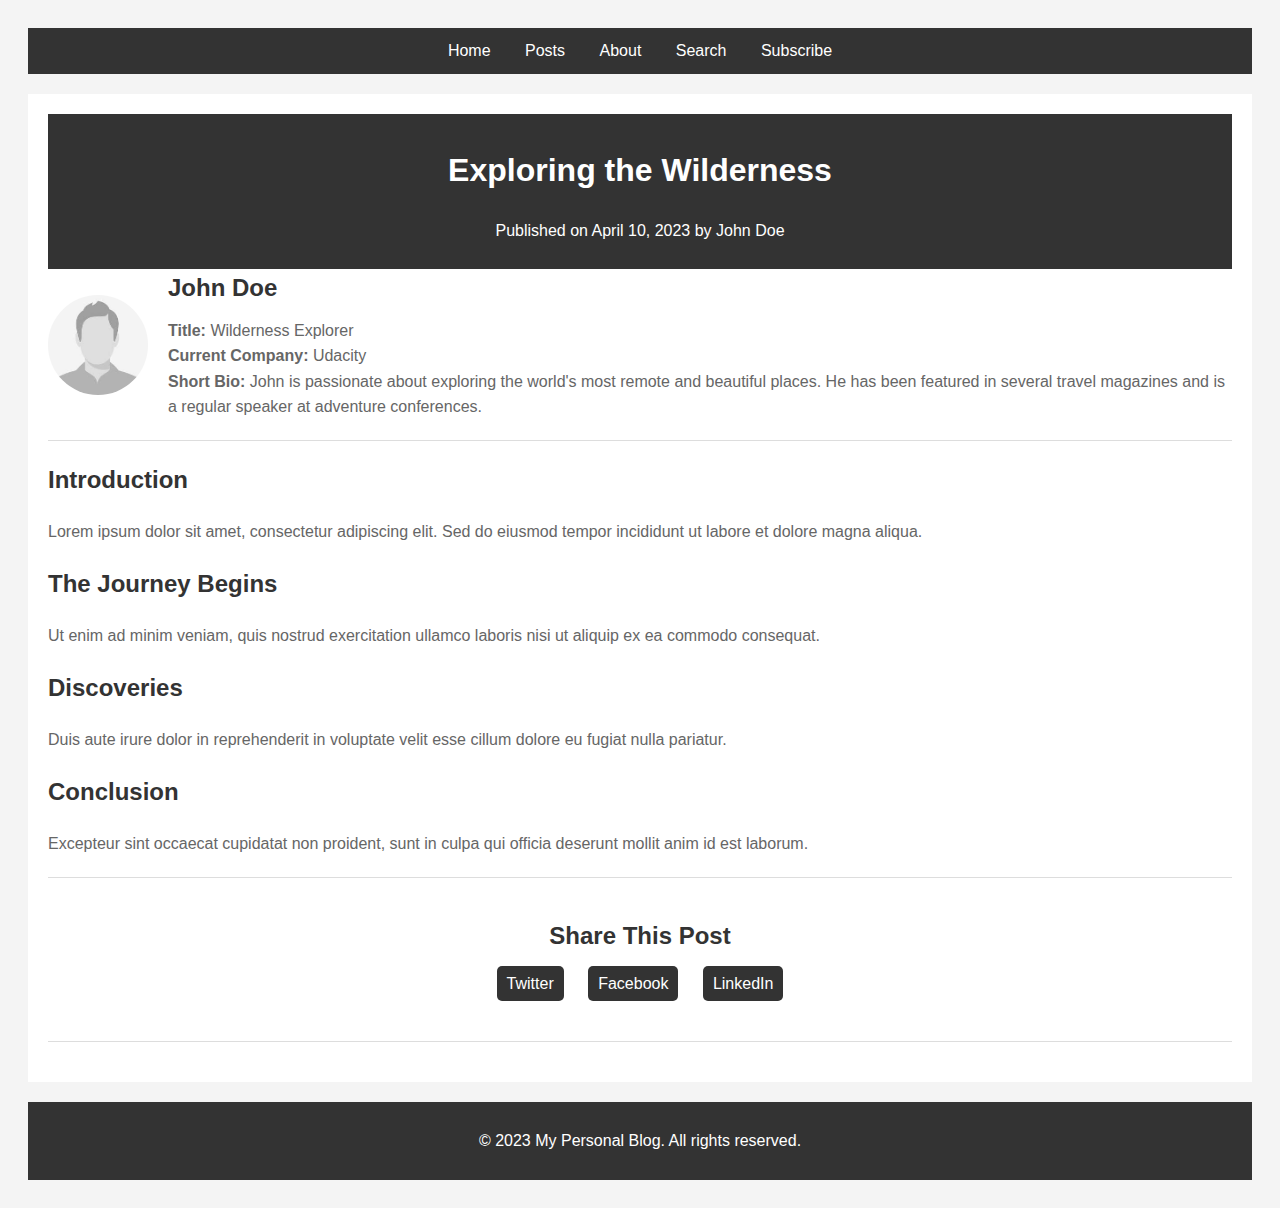
==== blog-post.html @ a3ae7c4c "first commit" ====
<!DOCTYPE html>
<html lang="en">
  <head>
    <meta charset="UTF-8" />
    <meta name="viewport" content="width=device-width, initial-scale=1.0" />
    <title>Blog Post | My Personal Blog</title>
    <link rel="stylesheet" href="assets/css/main.css" />
  </head>

  <body>
    <header>
      <nav>
        <a href="index.html">Home</a>
        <a href="blog-post.html">Posts</a>
        <a href="">About</a>
        <a href="">Search</a>
        <a href="subscribe.html">Subscribe</a>
      </nav>
    </header>
    <main>
      <article>
        <header>
          <h1>Exploring the Wilderness</h1>
          <p>
            Published on <time datetime="2023-04-10">April 10, 2023</time> by
            John Doe
          </p>
        </header>

        <section class="author-info">
          <img src="assets/images/avatar.jpg" alt="Author Avatar" class="avatar">
          <div class="author-details">
            <h2>John Doe</h2>
            <p><strong>Title:</strong> Wilderness Explorer</p>
            <p><strong>Current Company: </strong>Udacity</p>
            <p><strong>Short Bio:</strong> John is passionate about exploring the world's most remote and beautiful places. He has been featured in several travel magazines and is a regular speaker at adventure conferences.</p>
          </div>
       
        </section>

        <section id="section1">
          <h2>Introduction</h2>
          <p>
            Lorem ipsum dolor sit amet, consectetur adipiscing elit. Sed do
            eiusmod tempor incididunt ut labore et dolore magna aliqua.
          </p>
        </section>
        <section id="section2">
          <h2>The Journey Begins</h2>
          <p>
            Ut enim ad minim veniam, quis nostrud exercitation ullamco laboris
            nisi ut aliquip ex ea commodo consequat.
          </p>
        </section>
        <section id="section3">
          <h2>Discoveries</h2>
          <p>
            Duis aute irure dolor in reprehenderit in voluptate velit esse
            cillum dolore eu fugiat nulla pariatur.
          </p>
        </section>
        <section id="section4">
          <h2>Conclusion</h2>
          <p>
            Excepteur sint occaecat cupidatat non proident, sunt in culpa qui
            officia deserunt mollit anim id est laborum.
          </p>
        </section>
        <section class="social-sharing">
            <h2>Share This Post</h2>
            <a href="https://twitter.com/johndoe" target="_blank">Twitter</a>
            <a href="https://facebook.com/johndoe" target="_blank">Facebook</a>
            <a href="https://linkedin.com/in/johndoe" target="_blank">LinkedIn</a>
          </section>
      </article>
    </main>
    <footer>
      <p>© 2023 My Personal Blog. All rights reserved.</p>
    </footer>
  </body>
</html>
---- assets/css/main.css ----
/* main.css */

/* General styles */
body {
    font-family: Arial, sans-serif;
    line-height: 1.6;
    color: #333;
    background-color: #f4f4f4;
    padding: 20px;
  }
  
  header {
    background: #333;
    color: #fff;
    padding: 10px 20px;
    text-align: center;
  }
  
  header nav a {
    color: #fff;
    margin: 0 15px;
    text-decoration: none;
  }
  
  main {
    padding: 20px;
    background: #fff;
    margin: 20px 0;
  }
  
  article {
    border-bottom: 1px solid #ddd;
    padding-bottom: 20px;
    margin-bottom: 20px;
  }
  
  footer {
    text-align: center;
    padding: 10px 20px;
    background: #333;
    color: #fff;
  }
  
  /* Author Info Section */
  .author-info {
    display: flex;
    align-items: center;
    margin-bottom: 20px;
    border-bottom: 1px solid #ddd;
    padding-bottom: 20px;
  }
  
  .author-info .avatar {
    width: 100px;
    height: 100px;
    border-radius: 50%;
    margin-right: 20px;
  }
  
  .author-info .author-details h2 {
    margin: 0 0 10px 0;
  }
  
  .author-info .author-details p {
    margin: 0;
  }
  
  /* Social Sharing Section */
  .social-sharing {
    margin-top: 20px;
    border-top: 1px solid #ddd;
    padding-top: 20px;
    text-align: center;
  }
  
  .social-sharing h2 {
    margin-bottom: 10px;
  }
  
  .social-sharing a {
    display: inline-block;
    margin: 0 10px;
    color: #fff;
    background-color: #333;
    padding: 5px 10px;
    border-radius: 5px;
    text-decoration: none;
    transition: background-color 0.3s;
  }
  
  .social-sharing a:hover {
    background-color: #555;
  }
  
  /* Blog Post Sections */
  section {
    margin-bottom: 20px;
  }
  
  section h2 {
    color: #333;
  }
  
  section p {
    color: #666;
  }

  /* Subscribe Section */
  .subscribe-form {
    background-color: #fff;
    padding: 20px;
    border-radius: 8px;
    box-shadow: 0 0 10px rgba(0, 0, 0, 0.1);
    max-width: 400px;
    margin: 0 auto;
}

.subscribe-form h1 {
    font-size: 24px;
    margin-bottom: 20px;
    text-align: center;
}

.subscribe-form label {
    display: block;
    margin-bottom: 5px;
    font-weight: bold;
}

.subscribe-form input[type="text"],
.subscribe-form input[type="email"] {
    width: 100%;
    padding: 10px;
    margin-bottom: 15px;
    border: 1px solid #ccc;
    border-radius: 4px;
}

.subscribe-form button {
    width: 100%;
    padding: 10px;
    background-color: #333;
    color: #fff;
    border: none;
    border-radius: 4px;
    cursor: pointer;
    font-size: 16px;
}

.subscribe-form button:hover {
    background-color: #555;
}
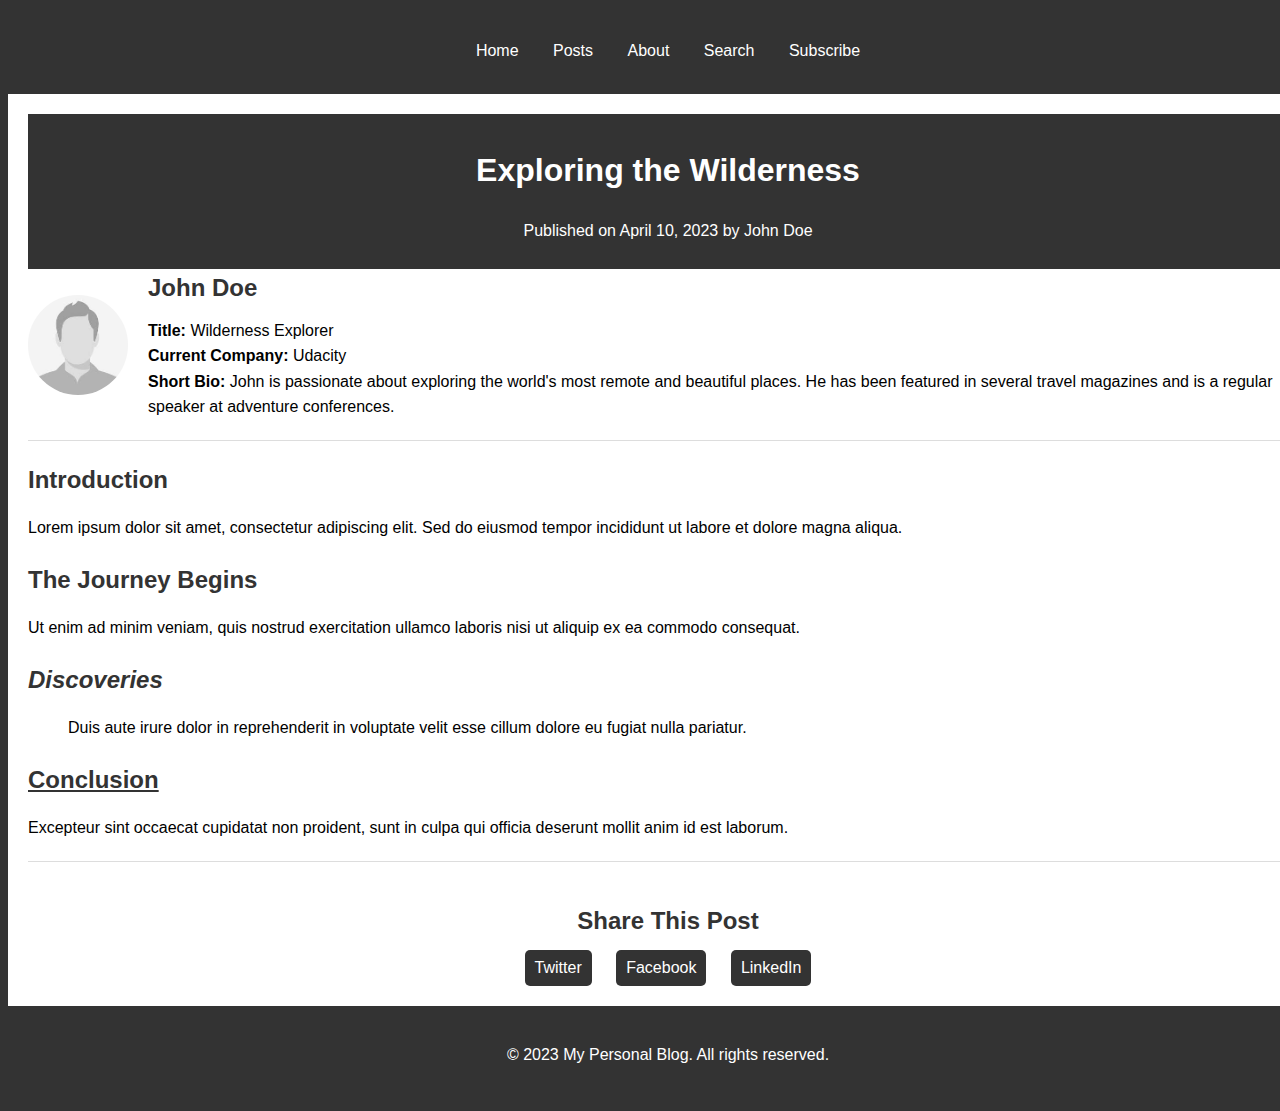
==== commit b3169894: "corrected missing items" ====
--- a/blog-post.html
+++ b/blog-post.html
@@ -1,81 +1,91 @@
 <!DOCTYPE html>
 <html lang="en">
-  <head>
-    <meta charset="UTF-8" />
-    <meta name="viewport" content="width=device-width, initial-scale=1.0" />
-    <title>Blog Post | My Personal Blog</title>
-    <link rel="stylesheet" href="assets/css/main.css" />
-  </head>
 
-  <body>
-    <header>
-      <nav>
-        <a href="index.html">Home</a>
-        <a href="blog-post.html">Posts</a>
-        <a href="">About</a>
-        <a href="">Search</a>
-        <a href="subscribe.html">Subscribe</a>
-      </nav>
-    </header>
-    <main>
-      <article>
-        <header>
-          <h1>Exploring the Wilderness</h1>
-          <p>
-            Published on <time datetime="2023-04-10">April 10, 2023</time> by
-            John Doe
+<head>
+  <meta charset="UTF-8" />
+  <meta name="viewport" content="width=device-width, initial-scale=1.0" />
+  <title>Blog Post | My Personal Blog</title>
+  <link rel="stylesheet" href="assets/css/main.css" />
+</head>
+
+<body>
+  <header>
+    <nav>
+      <a href="index.html">Home</a>
+      <a href="blog-post.html">Posts</a>
+      <a href="">About</a>
+      <a href="">Search</a>
+      <a href="subscribe.html">Subscribe</a>
+    </nav>
+  </header>
+  <main>
+    <article>
+      <header>
+        <h1>Exploring the Wilderness</h1>
+        <p>
+          Published on <time datetime="2023-04-10">April 10, 2023</time> by
+          John Doe
+        </p>
+      </header>
+
+      <section class="author-info">
+        <img src="assets/images/avatar.jpg" alt="Author Avatar" class="avatar">
+        <div class="author-details">
+          <h2>John Doe</h2>
+          <p><strong>Title:</strong> Wilderness Explorer</p>
+          <p><strong>Current Company: </strong>Udacity</p>
+          <p><strong>Short Bio:</strong> John is passionate about exploring the world's most remote and beautiful
+            places. He has been featured in several travel magazines and is a regular speaker at adventure conferences.
           </p>
-        </header>
+        </div>
 
-        <section class="author-info">
-          <img src="assets/images/avatar.jpg" alt="Author Avatar" class="avatar">
-          <div class="author-details">
-            <h2>John Doe</h2>
-            <p><strong>Title:</strong> Wilderness Explorer</p>
-            <p><strong>Current Company: </strong>Udacity</p>
-            <p><strong>Short Bio:</strong> John is passionate about exploring the world's most remote and beautiful places. He has been featured in several travel magazines and is a regular speaker at adventure conferences.</p>
-          </div>
-       
-        </section>
+      </section>
 
-        <section id="section1">
-          <h2>Introduction</h2>
-          <p>
-            Lorem ipsum dolor sit amet, consectetur adipiscing elit. Sed do
-            eiusmod tempor incididunt ut labore et dolore magna aliqua.
-          </p>
-        </section>
-        <section id="section2">
-          <h2>The Journey Begins</h2>
-          <p>
-            Ut enim ad minim veniam, quis nostrud exercitation ullamco laboris
-            nisi ut aliquip ex ea commodo consequat.
-          </p>
-        </section>
-        <section id="section3">
-          <h2>Discoveries</h2>
-          <p>
-            Duis aute irure dolor in reprehenderit in voluptate velit esse
-            cillum dolore eu fugiat nulla pariatur.
-          </p>
-        </section>
-        <section id="section4">
-          <h2>Conclusion</h2>
-          <p>
-            Excepteur sint occaecat cupidatat non proident, sunt in culpa qui
-            officia deserunt mollit anim id est laborum.
-          </p>
-        </section>
-        <section class="social-sharing">
-            <h2>Share This Post</h2>
-            <a href="https://twitter.com/johndoe" target="_blank">Twitter</a>
-            <a href="https://facebook.com/johndoe" target="_blank">Facebook</a>
-            <a href="https://linkedin.com/in/johndoe" target="_blank">LinkedIn</a>
-          </section>
-      </article>
-    </main>
-    <footer>
-      <p>© 2023 My Personal Blog. All rights reserved.</p>
-    </footer>
-  </body>
+      <section id="section1">
+        <h2>
+          <italic>Introduction</italic>
+        </h2>
+        <p>
+          <italic>Lorem ipsum</italic> dolor sit amet, consectetur adipiscing elit. Sed do
+          eiusmod tempor incididunt ut labore et dolore magna aliqua.
+        </p>
+      </section>
+      <section id="section2">
+        <h2>The Journey Begins</h2>
+        <p>
+          Ut enim ad minim veniam, quis nostrud exercitation ullamco laboris
+          nisi ut aliquip ex ea commodo consequat.
+
+        </p>
+      </section>
+      <section id="section3">
+        <h2><em>Discoveries</em></h2>
+        <p>
+        <blockquote>
+          Duis aute irure dolor in reprehenderit in voluptate velit esse
+          cillum dolore eu fugiat nulla pariatur.
+
+        </blockquote>
+        </p>
+      </section>
+      <section id="section4">
+        <h2> <u>Conclusion</u></h2>
+        <p>
+          Excepteur sint occaecat cupidatat non proident, sunt in culpa qui
+          officia deserunt mollit anim id est laborum.
+        </p>
+      </section>
+      <section class="social-sharing">
+        <h2>Share This Post</h2>
+        <a href="https://twitter.com/johndoe" target="_blank">Twitter</a>
+        <a href="https://facebook.com/johndoe" target="_blank">Facebook</a>
+        <a href="https://linkedin.com/in/johndoe" target="_blank">LinkedIn</a>
+      </section>
+    </article>
+  </main>
+  <footer>
+    <p>© 2023 My Personal Blog. All rights reserved.</p>
+  </footer>
+</body>
+
 </html>--- a/assets/css/main.css
+++ b/assets/css/main.css
@@ -1,152 +1,88 @@
-/* main.css */
+/* General styles */
+@import "components.css";
+@import "subscribe.css";
+@import "blog-post.css";
 
-/* General styles */
 body {
-    font-family: Arial, sans-serif;
-    line-height: 1.6;
-    color: #333;
-    background-color: #f4f4f4;
-    padding: 20px;
-  }
-  
-  header {
-    background: #333;
-    color: #fff;
-    padding: 10px 20px;
-    text-align: center;
-  }
-  
-  header nav a {
-    color: #fff;
-    margin: 0 15px;
-    text-decoration: none;
-  }
-  
-  main {
-    padding: 20px;
-    background: #fff;
-    margin: 20px 0;
-  }
-  
-  article {
-    border-bottom: 1px solid #ddd;
-    padding-bottom: 20px;
-    margin-bottom: 20px;
-  }
-  
-  footer {
-    text-align: center;
-    padding: 10px 20px;
-    background: #333;
-    color: #fff;
-  }
-  
-  /* Author Info Section */
-  .author-info {
-    display: flex;
-    align-items: center;
-    margin-bottom: 20px;
-    border-bottom: 1px solid #ddd;
-    padding-bottom: 20px;
-  }
-  
-  .author-info .avatar {
-    width: 100px;
-    height: 100px;
-    border-radius: 50%;
-    margin-right: 20px;
-  }
-  
-  .author-info .author-details h2 {
-    margin: 0 0 10px 0;
-  }
-  
-  .author-info .author-details p {
-    margin: 0;
-  }
-  
-  /* Social Sharing Section */
-  .social-sharing {
-    margin-top: 20px;
-    border-top: 1px solid #ddd;
-    padding-top: 20px;
-    text-align: center;
-  }
-  
-  .social-sharing h2 {
-    margin-bottom: 10px;
-  }
-  
-  .social-sharing a {
-    display: inline-block;
-    margin: 0 10px;
-    color: #fff;
-    background-color: #333;
-    padding: 5px 10px;
-    border-radius: 5px;
-    text-decoration: none;
-    transition: background-color 0.3s;
-  }
-  
-  .social-sharing a:hover {
-    background-color: #555;
-  }
-  
-  /* Blog Post Sections */
-  section {
-    margin-bottom: 20px;
-  }
-  
-  section h2 {
-    color: #333;
-  }
-  
-  section p {
-    color: #666;
-  }
-
-  /* Subscribe Section */
-  .subscribe-form {
-    background-color: #fff;
-    padding: 20px;
-    border-radius: 8px;
-    box-shadow: 0 0 10px rgba(0, 0, 0, 0.1);
-    max-width: 400px;
-    margin: 0 auto;
+  font-family: Arial, sans-serif;
+  line-height: 1.6;
+  color: #000000;
+  background-color: #333333;
+  padding: 20px;
+  display: flex;
+  flex-direction: column;
+  align-items: center;
+  justify-content: center;
+  width: 100%;
+  height: auto;
 }
 
-.subscribe-form h1 {
-    font-size: 24px;
-    margin-bottom: 20px;
-    text-align: center;
+header {
+  background: #333;
+  color: #fff;
+  padding: 10px 20px;
+  text-align: center;
 }
 
-.subscribe-form label {
-    display: block;
-    margin-bottom: 5px;
-    font-weight: bold;
+header nav a {
+  color: #fff;
+  margin: 0 15px;
+  text-decoration: none;
 }
 
-.subscribe-form input[type="text"],
-.subscribe-form input[type="email"] {
-    width: 100%;
-    padding: 10px;
-    margin-bottom: 15px;
-    border: 1px solid #ccc;
-    border-radius: 4px;
+main {
+  padding: 20px;
+  background: #fff;
+  margin: 20px 0;
+  width: 100%;
+  height: auto;
+  display: grid;
+  grid-template-columns: repeat(1, 1fr);
+  gap: 20px;
+  justify-items: center;
 }
 
-.subscribe-form button {
-    width: 100%;
-    padding: 10px;
-    background-color: #333;
-    color: #fff;
-    border: none;
-    border-radius: 4px;
-    cursor: pointer;
-    font-size: 16px;
+img {
+  background-color: #fff;
+  width: 100%;
+  height: auto;
+}
+.button {
+  width: wrap;
+  padding: 10px;
+  background-color: #333;
+  color: #fff;
+  border: none;
+  border-radius: 4px;
+  cursor: pointer;
+  font-size: 16px;
 }
 
-.subscribe-form button:hover {
-    background-color: #555;
+h2 {
+  font-size: 24px;
+  color: #333;
+  margin-bottom: 10px;
 }
+
+ul {
+  list-style-type: none;
+  padding: 0;
+}
+
+li {
+  margin-bottom: 5px;
+}
+
+a {
+  text-decoration: none;
+  color: #007bff;
+  font-size: 16px;
+}
+
+a:hover {
+  text-decoration: underline;
+}
+
+footer {
+  color: #ffffff;
+}
